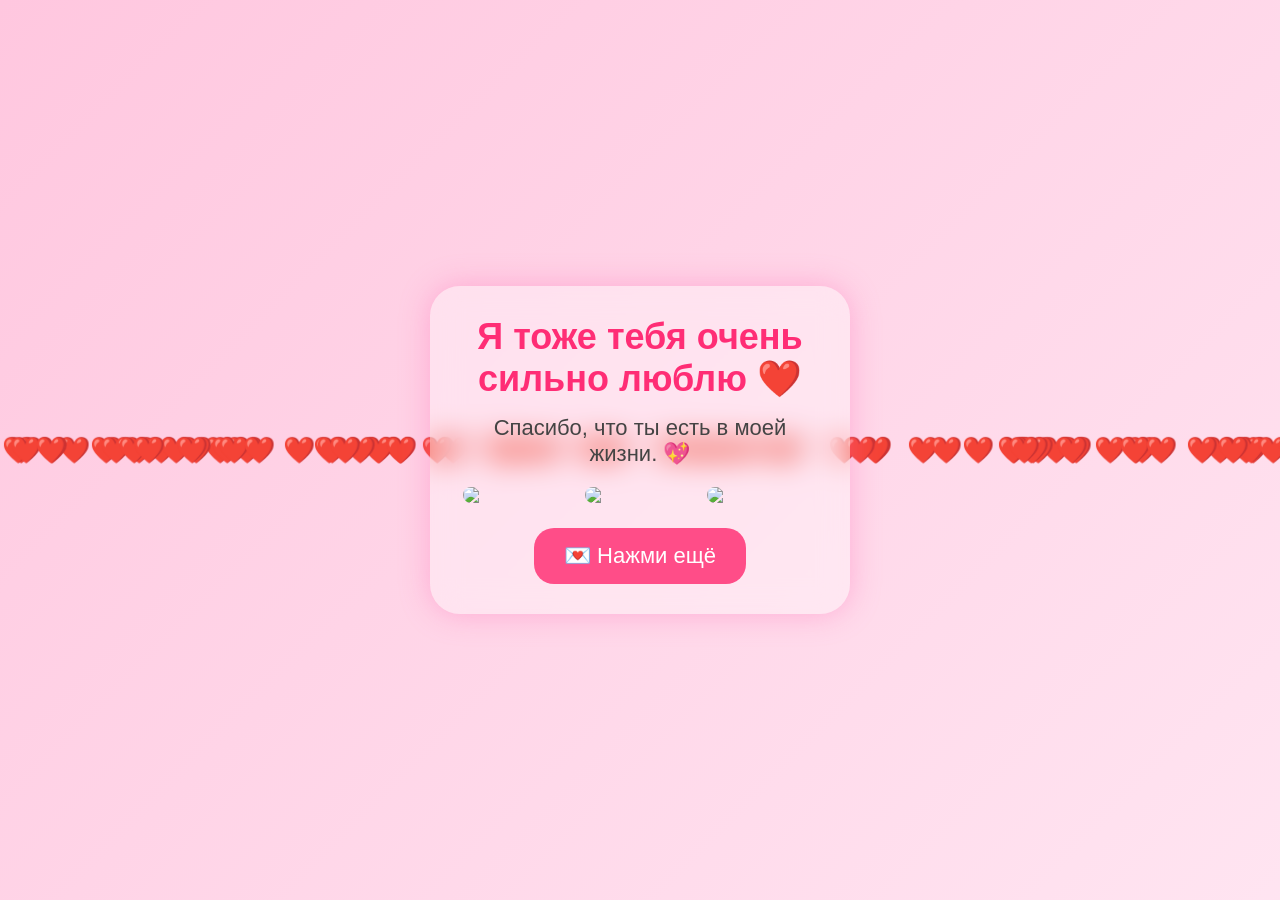
==== yes.html @ d69be452 "yes.html" ====
<!DOCTYPE html>
<html lang="ru">
<head>
<meta charset="UTF-8">
<meta name="viewport" content="width=device-width, initial-scale=1.0">
<title>❤️ Люблю тебя ❤️</title>

<style>

*{
margin:0;
padding:0;
box-sizing:border-box;
font-family:Arial,sans-serif;
}

body{
height:100vh;
overflow:hidden;
display:flex;
justify-content:center;
align-items:center;
background:linear-gradient(-45deg,#ffb6d9,#ffd6ea,#ffeef7,#ffc7df);
background-size:400% 400%;
animation:bg 10s ease infinite;
}

@keyframes bg{
0%{background-position:0% 50%;}
50%{background-position:100% 50%;}
100%{background-position:0% 50%;}
}

.box{
text-align:center;
background:rgba(255,255,255,.35);
backdrop-filter:blur(15px);
padding:30px;
border-radius:30px;
width:90%;
max-width:420px;
box-shadow:0 0 30px rgba(255,105,180,.4);
z-index:5;
}

h1{
color:#ff2d75;
font-size:36px;
margin-bottom:15px;
}

p{
font-size:22px;
margin-bottom:20px;
color:#444;
}

.images{
display:flex;
justify-content:center;
gap:12px;
flex-wrap:wrap;
}

.images img{
width:110px;
border-radius:18px;
animation:float 3s ease-in-out infinite;
}

@keyframes float{
50%{
transform:translateY(-10px);
}
}

.heart{
position:absolute;
font-size:26px;
animation:fall linear infinite;
pointer-events:none;
}

@keyframes fall{
0%{
transform:translateY(-100px);
opacity:1;
}
100%{
transform:translateY(110vh);
opacity:0;
}
}

button{
margin-top:25px;
padding:15px 30px;
border:none;
border-radius:20px;
font-size:22px;
background:#ff4d88;
color:white;
cursor:pointer;
}

</style>

</head>

<body>

<div class="box">

<h1>Я тоже тебя очень сильно люблю ❤️</h1>

<p>
Спасибо, что ты есть в моей жизни. 💖
</p>

<div class="images">
<img src="1.png">
<img src="2.png">
<img src="3.png">
</div>

<button onclick="love()">
💌 Нажми ещё
</button>

</div>

<script>

for(let i=0;i<80;i++){

let h=document.createElement("div");

h.className="heart";

h.innerHTML="❤️";

h.style.left=Math.random()*100+"vw";

h.style.animationDuration=(3+Math.random()*5)+"s";

h.style.animationDelay=Math.random()*5+"s";

document.body.appendChild(h);

}

function love(){

for(let i=0;i<200;i++){

let h=document.createElement("div");

h.innerHTML="💖";

h.style.position="absolute";

h.style.left=Math.random()*100+"vw";

h.style.top=Math.random()*100+"vh";

h.style.fontSize=(20+Math.random()*30)+"px";

document.body.appendChild(h);

}

alert("❤️ Люблю тебя бесконечно ❤️");

}

</script>

</body>
</html>
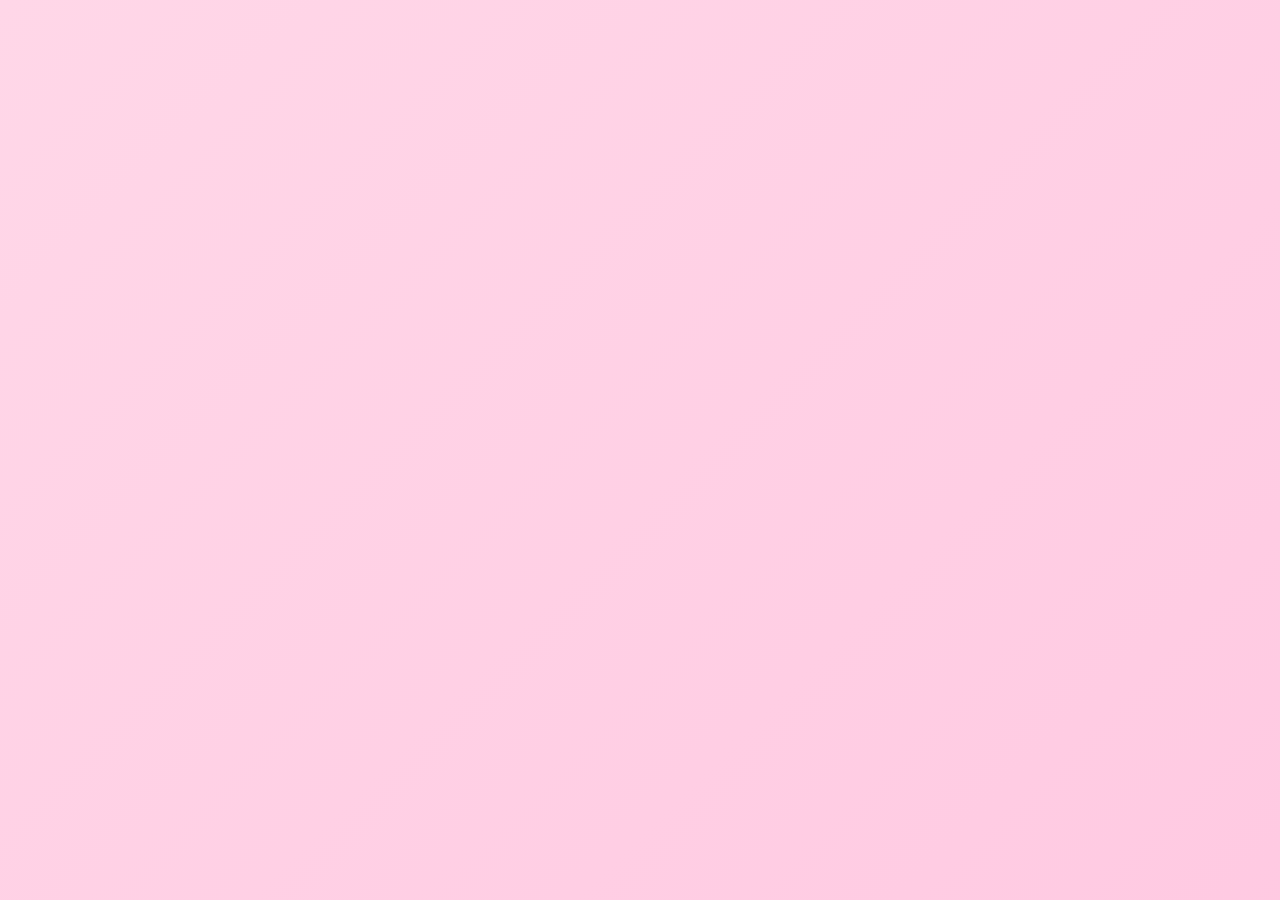
==== commit 4f7a29d3: "Update yes.html" ====
--- a/yes.html
+++ b/yes.html
@@ -1,9 +1,11 @@
 <!DOCTYPE html>
 <html lang="ru">
 <head>
+
 <meta charset="UTF-8">
 <meta name="viewport" content="width=device-width, initial-scale=1.0">
-<title>❤️ Люблю тебя ❤️</title>
+
+<title>❤️ Для моей любимой ❤️</title>
 
 <style>
 
@@ -11,169 +13,42 @@
 margin:0;
 padding:0;
 box-sizing:border-box;
-font-family:Arial,sans-serif;
+font-family:Arial,Helvetica,sans-serif;
 }
 
 body{
+
 height:100vh;
 overflow:hidden;
 display:flex;
 justify-content:center;
 align-items:center;
-background:linear-gradient(-45deg,#ffb6d9,#ffd6ea,#ffeef7,#ffc7df);
-background-size:400% 400%;
+
+background:linear-gradient(135deg,#ffd7e8,#ffc3df,#ffeef7);
+
+background-size:300% 300%;
+
 animation:bg 10s ease infinite;
+
 }
 
 @keyframes bg{
+
 0%{background-position:0% 50%;}
 50%{background-position:100% 50%;}
 100%{background-position:0% 50%;}
-}
-
-.box{
-text-align:center;
-background:rgba(255,255,255,.35);
-backdrop-filter:blur(15px);
-padding:30px;
-border-radius:30px;
-width:90%;
-max-width:420px;
-box-shadow:0 0 30px rgba(255,105,180,.4);
-z-index:5;
-}
-
-h1{
-color:#ff2d75;
-font-size:36px;
-margin-bottom:15px;
-}
-
-p{
-font-size:22px;
-margin-bottom:20px;
-color:#444;
-}
-
-.images{
-display:flex;
-justify-content:center;
-gap:12px;
-flex-wrap:wrap;
-}
-
-.images img{
-width:110px;
-border-radius:18px;
-animation:float 3s ease-in-out infinite;
-}
-
-@keyframes float{
-50%{
-transform:translateY(-10px);
-}
-}
-
-.heart{
-position:absolute;
-font-size:26px;
-animation:fall linear infinite;
-pointer-events:none;
-}
-
-@keyframes fall{
-0%{
-transform:translateY(-100px);
-opacity:1;
-}
-100%{
-transform:translateY(110vh);
-opacity:0;
-}
-}
-
-button{
-margin-top:25px;
-padding:15px 30px;
-border:none;
-border-radius:20px;
-font-size:22px;
-background:#ff4d88;
-color:white;
-cursor:pointer;
-}
-
-</style>
-
-</head>
-
-<body>
-
-<div class="box">
-
-<h1>Я тоже тебя очень сильно люблю ❤️</h1>
-
-<p>
-Спасибо, что ты есть в моей жизни. 💖
-</p>
-
-<div class="images">
-<img src="1.png">
-<img src="2.png">
-<img src="3.png">
-</div>
-
-<button onclick="love()">
-💌 Нажми ещё
-</button>
-
-</div>
-
-<script>
-
-for(let i=0;i<80;i++){
-
-let h=document.createElement("div");
-
-h.className="heart";
-
-h.innerHTML="❤️";
-
-h.style.left=Math.random()*100+"vw";
-
-h.style.animationDuration=(3+Math.random()*5)+"s";
-
-h.style.animationDelay=Math.random()*5+"s";
-
-document.body.appendChild(h);
 
 }
 
-function love(){
+.card{
 
-for(let i=0;i<200;i++){
+width:92%;
+max-width:390px;
 
-let h=document.createElement("div");
+padding:28px;
 
-h.innerHTML="💖";
+text-align:center;
 
-h.style.position="absolute";
+background:rgba(255,255,255,.30);
 
-h.style.left=Math.random()*100+"vw";
-
-h.style.top=Math.random()*100+"vh";
-
-h.style.fontSize=(20+Math.random()*30)+"px";
-
-document.body.appendChild(h);
-
-}
-
-alert("❤️ Люблю тебя бесконечно ❤️");
-
-}
-
-</script>
-
-</body>
-</html>
+backdrop-filter:blur(18px 
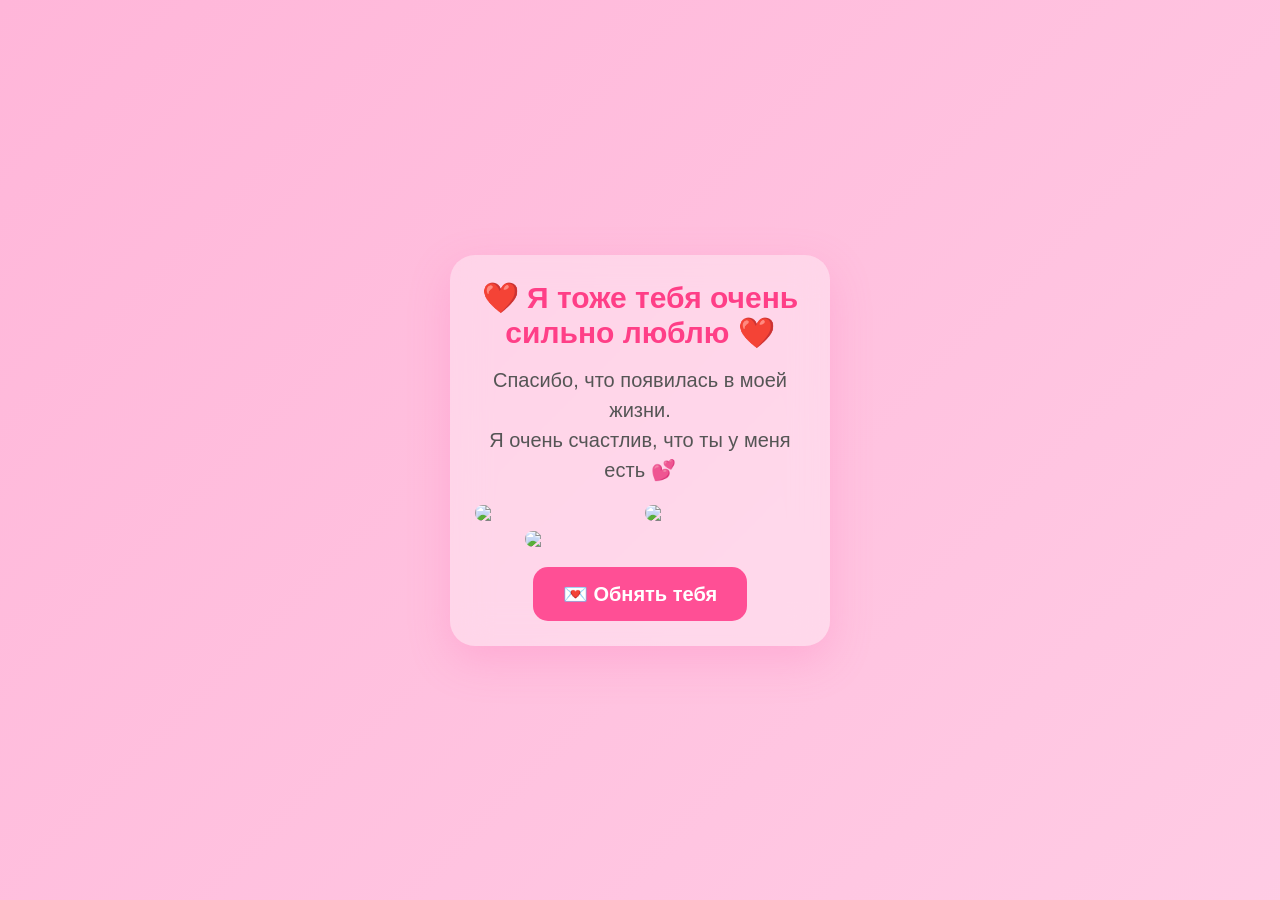
==== commit 3c004529: "Update yes.html" ====
--- a/yes.html
+++ b/yes.html
@@ -1,10 +1,8 @@
 <!DOCTYPE html>
 <html lang="ru">
 <head>
-
 <meta charset="UTF-8">
 <meta name="viewport" content="width=device-width, initial-scale=1.0">
-
 <title>❤️ Для моей любимой ❤️</title>
 
 <style>
@@ -13,42 +11,183 @@
 margin:0;
 padding:0;
 box-sizing:border-box;
-font-family:Arial,Helvetica,sans-serif;
+font-family:Arial,sans-serif;
 }
 
 body{
-
 height:100vh;
-overflow:hidden;
 display:flex;
 justify-content:center;
 align-items:center;
+background:linear-gradient(135deg,#ffb6d9,#ffd6ea,#fff0f7);
+background-size:300% 300%;
+animation:bg 8s ease infinite;
+overflow:hidden;
+}
 
-background:linear-gradient(135deg,#ffd7e8,#ffc3df,#ffeef7);
+@keyframes bg{
+0%{background-position:0% 50%;}
+50%{background-position:100% 50%;}
+100%{background-position:0% 50%;}
+}
 
-background-size:300% 300%;
+.card{
+width:90%;
+max-width:380px;
+padding:25px;
+background:rgba(255,255,255,.35);
+backdrop-filter:blur(18px);
+border-radius:25px;
+text-align:center;
+box-shadow:0 15px 40px rgba(255,105,180,.25);
+}
 
-animation:bg 10s ease infinite;
+h1{
+color:#ff3f87;
+margin-bottom:15px;
+font-size:30px;
+}
+
+p{
+font-size:20px;
+color:#555;
+line-height:1.5;
+margin-bottom:20px;
+}
+
+.gallery{
+display:grid;
+grid-template-columns:1fr 1fr;
+gap:10px;
+margin-bottom:20px;
+}
+
+.gallery img{
+width:100%;
+border-radius:15px;
+}
+
+.gallery img:last-child{
+grid-column:1/3;
+width:70%;
+margin:auto;
+}
+
+button{
+background:#ff4f95;
+color:white;
+border:none;
+padding:15px 30px;
+font-size:20px;
+border-radius:15px;
+font-weight:bold;
+}
+
+#final{
+display:none;
+margin-top:20px;
+font-size:26px;
+color:#ff2f7f;
+font-weight:bold;
+}
+
+.heart{
+position:fixed;
+top:-40px;
+font-size:22px;
+pointer-events:none;
+animation:fall linear infinite;
+}
+
+@keyframes fall{
+to{
+transform:translateY(110vh);
+}
+}
+
+</style>
+</head>
+
+<body>
+
+<div class="card">
+
+<h1>❤️ Я тоже тебя очень сильно люблю ❤️</h1>
+
+<p>
+Спасибо, что появилась в моей жизни.<br>
+Я очень счастлив, что ты у меня есть 💕
+</p>
+
+<div class="gallery">
+
+<img src="1.png">
+<img src="2.png">
+<img src="3.png">
+
+</div>
+
+<button onclick="love()">
+💌 Обнять тебя
+</button>
+
+<div id="final">
+Навсегда вместе ❤️
+</div>
+
+<script>
+  function love(){
+
+document.getElementById("final").style.display="block";
+
+for(let i=0;i<120;i++){
+
+let heart=document.createElement("div");
+
+heart.innerHTML="❤️";
+
+heart.style.position="fixed";
+heart.style.left=Math.random()*100+"vw";
+heart.style.top=Math.random()*100+"vh";
+heart.style.fontSize=(18+Math.random()*22)+"px";
+heart.style.pointerEvents="none";
+heart.style.transition="all .8s ease";
+
+document.body.appendChild(heart);
+
+setTimeout(()=>{
+heart.style.transform="translateY(-100px) scale(1.5)";
+heart.style.opacity="0";
+},50);
+
+setTimeout(()=>{
+heart.remove();
+},1000);
 
 }
 
-@keyframes bg{
+}
 
-0%{background-position:0% 50%;}
-50%{background-position:100% 50%;}
-100%{background-position:0% 50%;}
+for(let i=0;i<45;i++){
+
+let h=document.createElement("div");
+
+h.className="heart";
+
+h.innerHTML="💖";
+
+h.style.left=Math.random()*100+"vw";
+
+h.style.animationDuration=(5+Math.random()*5)+"s";
+
+h.style.animationDelay=Math.random()*5+"s";
+
+document.body.appendChild(h);
 
 }
+  </script>
 
-.card{
+</div>
 
-width:92%;
-max-width:390px;
-
-padding:28px;
-
-text-align:center;
-
-background:rgba(255,255,255,.30);
-
-backdrop-filter:blur(18px 
+</body>
+</html> 
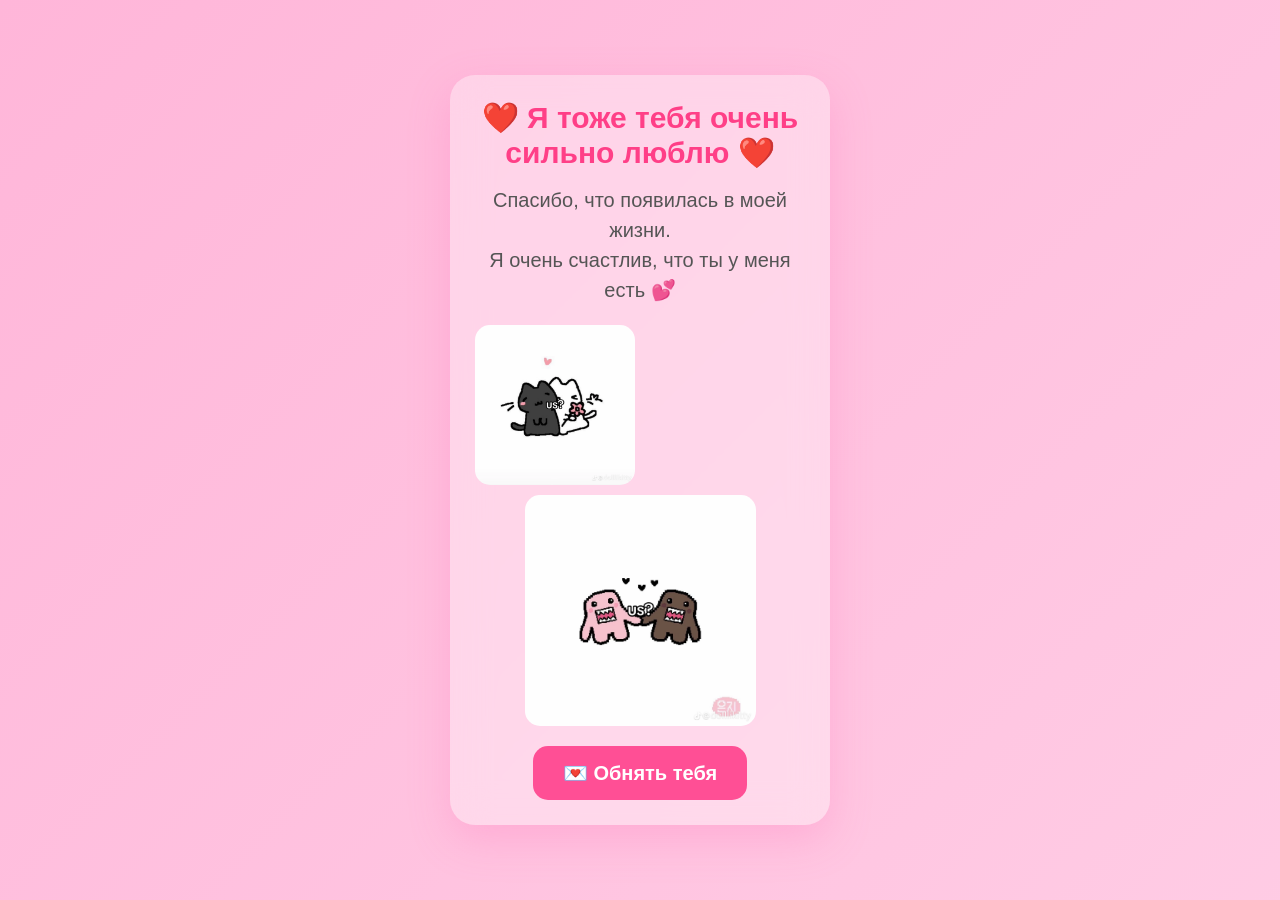
==== commit c28ff216: "Update yes.html" ====
--- a/yes.html
+++ b/yes.html
@@ -123,7 +123,6 @@
 
 <img src="1.png">
 <img src="2.png">
-<img src="3.png">
 
 </div>
 
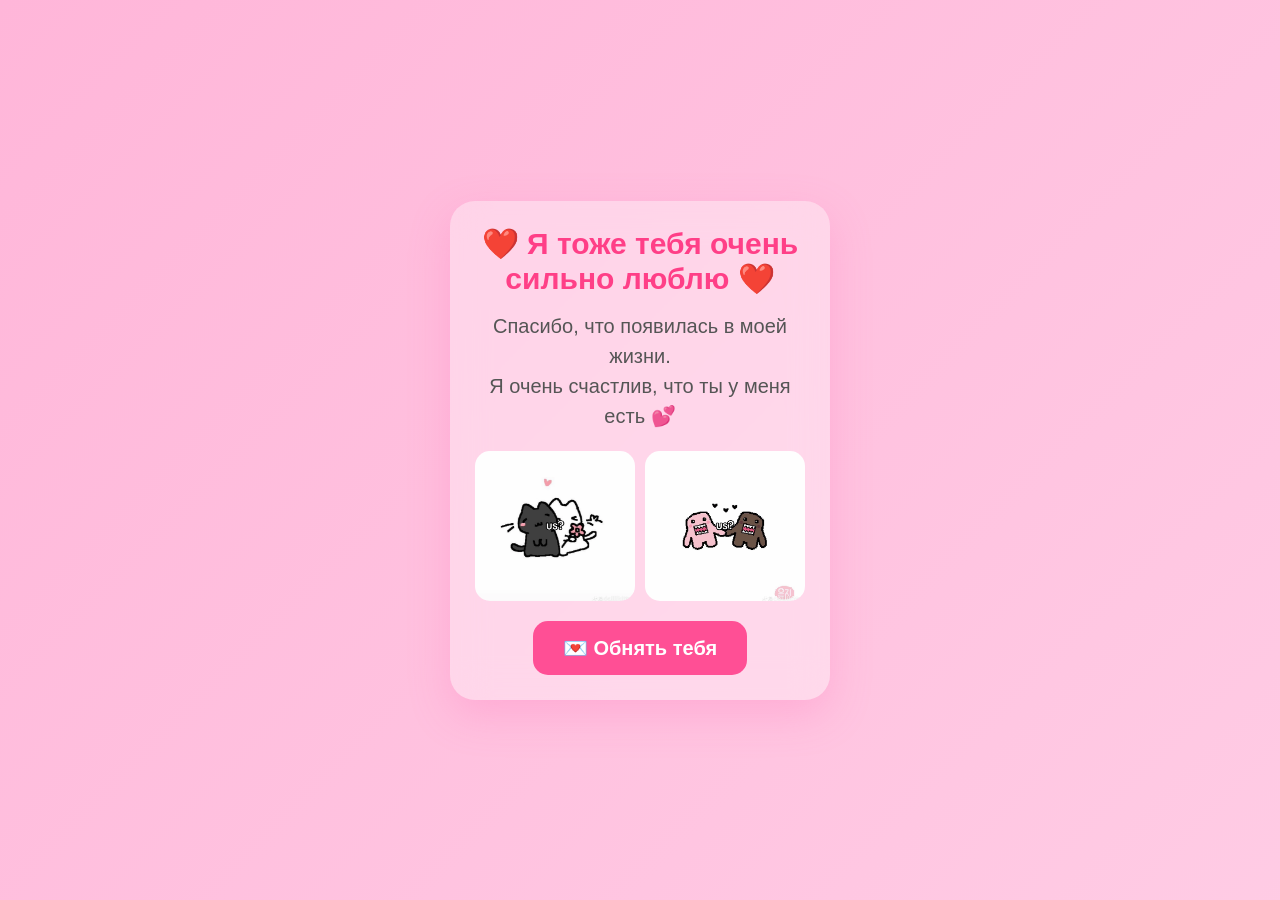
==== commit 1019bfc8: "Update yes.html" ====
--- a/yes.html
+++ b/yes.html
@@ -63,15 +63,14 @@
 }
 
 .gallery img{
-width:100%;
-border-radius:15px;
+    width:100%;
+    height:150px;
+    object-fit:cover;
+    border-radius:15px;
+    display:block;
 }
 
-.gallery img:last-child{
-grid-column:1/3;
-width:70%;
-margin:auto;
-}
+
 
 button{
 background:#ff4f95;
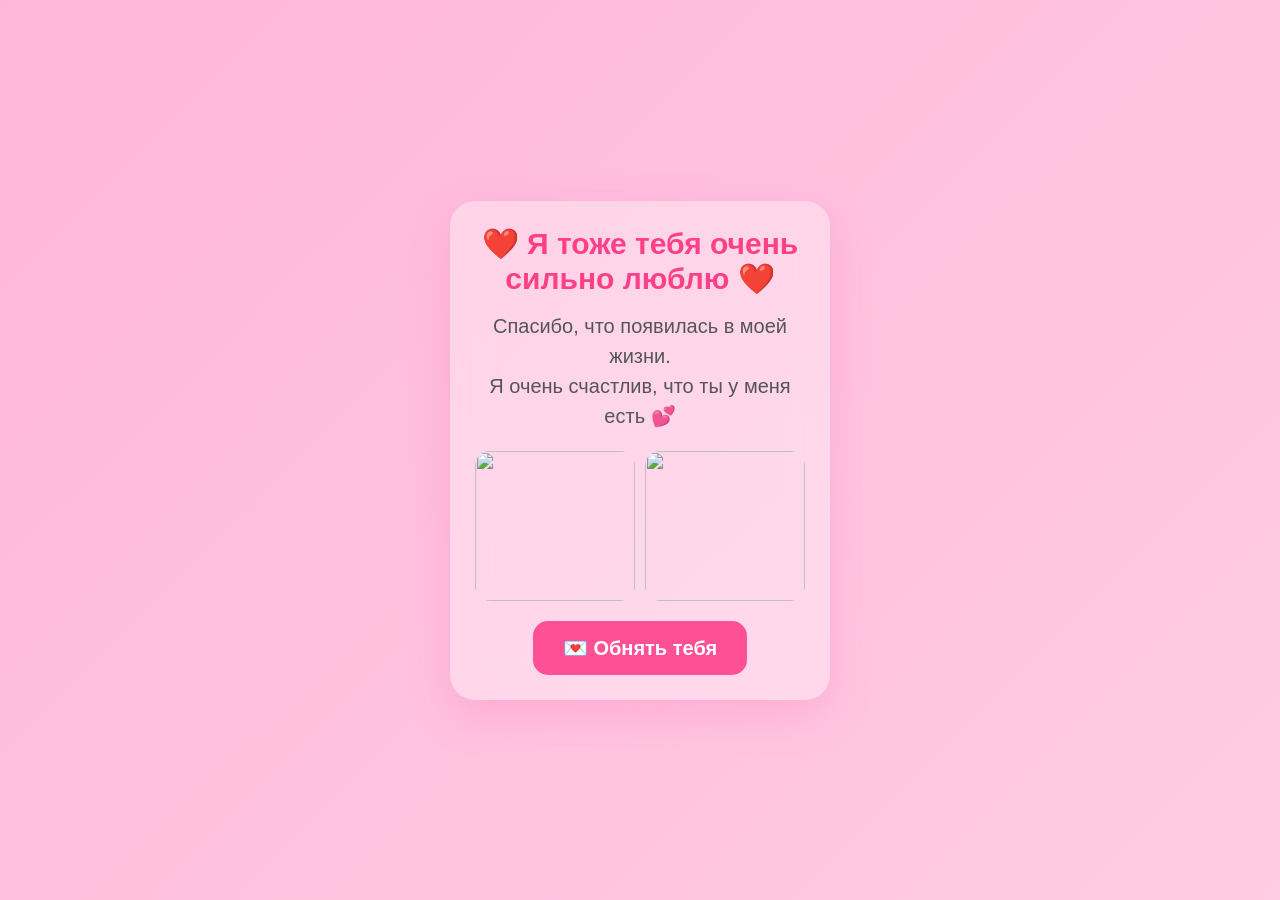
==== commit 5203a974: "Update yes.html" ====
--- a/yes.html
+++ b/yes.html
@@ -120,8 +120,8 @@
 
 <div class="gallery">
 
-<img src="1.png">
-<img src="2.png">
+<img src="1.jpg">
+<img src="2.jpg">
 
 </div>
 
